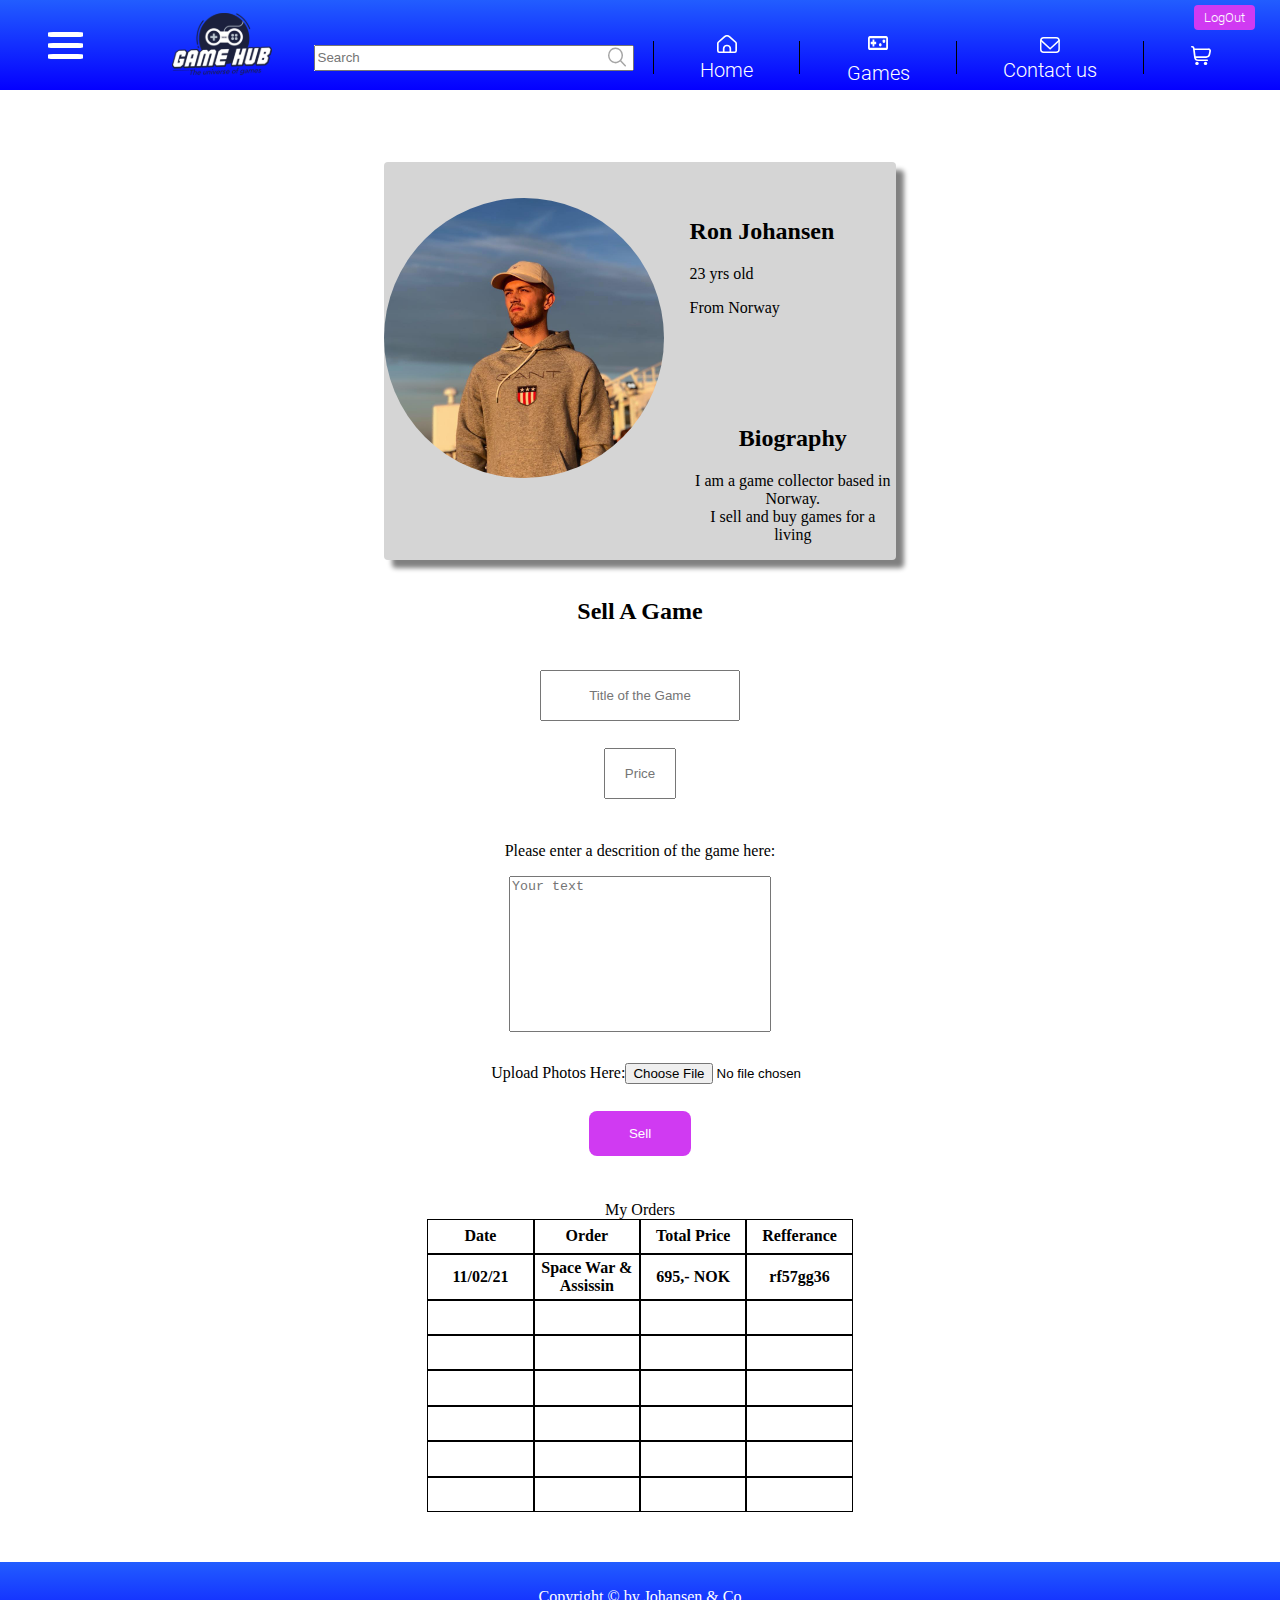
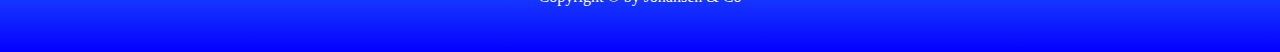
==== html/account.html @ 18f84c31 "made search page and updated links" ====
<!DOCTYPE html>
<html lang="en">
  <head>
    <meta charset="UTF-8" />
    <meta http-equiv="X-UA-Compatible" content="IE=edge" />
    <meta name="viewport" content="width=device-width, initial-scale=1.0" />
    <link rel="stylesheet" href="/styles/style.css" />
    <script src="/js/script.js"></script>
    <title>Account</title>
  </head>

  <body>
    <div class="overlay" id="overlay"></div>
    <section class="desktopNavbar">
      <div
        class="menuIcon"
        style="grid-area: menuIcon; cursor: pointer"
        onclick="openMenu()"
      >
        <div></div>
        <div></div>
        <div></div>
      </div>
      <img
        src="/resources/icons/GameHub_Logo.svg"
        style="grid-area: logo; margin: 0 auto; cursor: pointer"
        onclick="window.location.href ='../index.html'"
      />
      <div class="search">
        <img src="/resources/icons/SearchIcon_grey.svg" onclick="window.location.href='/html/search.html'"/>
        <input placeholder="Search" type="text" name="search" />
      </div>
      <div class="links">
        <div class="seperator"></div>
        <div>
          <a href="../index.html"
            ><img src="/resources/icons/HomeIcon.svg" alt=""
          /></a>
          <div><a href="../index.html">Home</a></div>
        </div>
        <div class="seperator"></div>
        <div>
          <a href="/html/games.html"
            ><img
              href="../html/contact.html"
              src="/resources/icons/GameIcon.svg"
              alt=""
          /></a>
          <div><a href="/html/games.html">Games</a></div>
        </div>
        <div class="seperator"></div>
        <div>
          <a href="/html/contact.html"
            ><img src="/resources/icons/ContactIcon.svg" alt=""
          /></a>
          <div><a href="/html/contact.html">Contact us</a></div>
        </div>
        <div class="seperator"></div>
        <a href="/html/checkout.html"
          ><img src="/resources/icons/ShoppingcartIcon.svg" alt=""
        /></a>
        <div></div>
      </div>
      <div class="buttons">
        
        <button><a href="/html/login.html">LogOut</a></button>
      </div>
    </section>
    <div id="mySideMenu" class="sideMenu">
      <a href="#" class="closebtn" onclick="closeMenu()">&times;</a>
      <a href="../index.html">Home</a>
      <a href="/html/games.html">Games</a>
      <a href="/html/checkout.html">Contact Us</a>
      <div class="side-cta">
        <button onclick="window.location.href = '/html/login.html'">
          Login
        </button>
        <button onclick="window.location.href = '/html/signup.html'">
          Sign up
        </button>
      </div>
    </div>

    <section class="mobileNavbar">
      <div class="menuIcon" style="cursor: pointer" onclick="openMobileMenu()">
        <div></div>
        <div></div>
        <div></div>
      </div>
      <img
        width="70px;"
        src="/resources/icons/GameHub_Logo.svg"
        onclick="window.location.href ='../index.html'"
      />
      <img src="/resources/icons/SearchIcon.svg" onclick="search()" />
    </section>

    <input
      class="searchbar"
      placeholder="Search"
      type="text"
      name="search"
      id="searchbar"
    />
    <div id="myMobileSideMenu" class="MobilesideMenu">
      <a href="#" class="closebtn" onclick="closeMobileMenu()">&times;</a>
      <a href="../index.html">Home</a>
      <a href="/html/games.html">Games</a>
      <a href="/html/checkout.html">Contact Us</a>
      <div class="menu-CTA">
        <button
          onclick="window.location.href = '/html/login.html'"
          style="cursor: pointer"
        >Login</button>
        <button
          onclick="window.location.href = '/html/signup.html'"
          style="cursor: pointer"
        >Sign up</button>
      </div>
    </div>
    <div class="mainProfileContainer">
      <div class="profileHeader">
        <div class="userImg"><img src="/resources/images/userImg.jpg" alt=""></div>
        <div class="userInfo">
        <h2>Ron Johansen</h2>
        <p>23 yrs old</p>
        <p>From Norway</p>
        <div class="userBio">
        <h2>Biography</h2>
        <p>I am a game collector based in Norway. <br>
           I sell and buy games for a living</p>
             </div>
          </div>
      </div>
      <div class="sellGameContainer">
        <h2>Sell A Game</h2>
        <div class="sellGameInfo">
          <input type="text" placeholder="Title of the Game" class="sellGameTitle">
          <input type="text" placeholder="Price" class="price">
          <div class="gameDescription">
          <p>Please enter a descrition of the game here:</p>
          <textarea name="" id="" cols="30" rows="10" placeholder="Your text"></textarea>
        </div>
          <label for="#" class="upload">Upload Photos Here:<input type="file"></label>
          <button onclick="if(!alert('Your Game has been listed')){window.location.reload();}">Sell</button>
        </div>
      </div>
      <div class="UserHistory">
      <table class="userPaymentHistory" cellspacing="0">
        <caption>My Orders</caption>
        <tr>
          <th>Date</th>
          <th>Order</th>
          <th>Total Price</th>
          <th>Refferance</th>
        </tr>
        <tr>
          <th>11/02/21</th>
          <th>Space War & Assissin</th>
          <th>695,- NOK</th>
          <th>rf57gg36</th>
        </tr>
        <tr>
          <th></th>
          <th></th>
          <th></th>
          <th></th>
        </tr>
        <tr>
          <th></th>
          <th></th>
          <th></th>
          <th></th>
        </tr>
        <tr>
          <th></th>
          <th></th>
          <th></th>
          <th></th>
        </tr>
        <tr>
          <th></th>
          <th></th>
          <th></th>
          <th></th>
        </tr>
        <tr>
          <th></th>
          <th></th>
          <th></th>
          <th></th>
        </tr>
        <tr>
          <th></th>
          <th></th>
          <th></th>
          <th></th>
        </tr>
      </table>
      </div>
      </div>
    

    <footer>
      <p>Copyright &copy; by Johansen & Co</p>
    </footer>
  </body>
</html>
---- styles/style.css ----
@font-face {
  font-family: Oswald-Bold;
  src: url(/resources/fonts/Oswald-Bold.ttf);
}

@font-face {
  font-family: Oswald-Medium;
  src: url(/resources/fonts/Oswald-Medium.ttf);
}

@font-face {
  font-family: Roboto-light;
  src: url(/resources/fonts/Roboto-Light.ttf);
}

body {
  margin: 0;
  overflow-x: hidden;
}

.desktopNavbar {
  width: 100vw;
  height: 80px;
  background-image: linear-gradient(180deg, rgb(34, 93, 255), rgb(4, 0, 255));
  padding: 5px 0;
  display: grid;
  grid-template-areas:
    "menuIcon logo   .      .  .   . buttons buttons"
    "menuIcon logo search nav  nav nav nav  nav";
  align-items: center;
}

.MobilesideMenu {
  display: none;
}

.searchbar {
  display: none;
}

.sideMenu {
  height: 100%;
  width: 0;
  position: fixed;
  z-index: 1;
  top: 0;
  left: 0;
  z-index: 101;
  background-color: white;
  overflow-x: hidden;
  transition: 0.5s;
  padding-top: 60px;
}

.side-cta {
  display: flex;
  justify-content: center;
  align-content: center;
  gap: 15px;
  margin-top: 20px;
}

.side-cta > button {
  text-align: center;
  background-color: #d03af2;
  color: white;
  width: 60px;
  height: 30px;
  border: none;
  border-radius: 4px;
}

.overlay {
  display: none;
  width: 100vw;
  height: 121vh;
  background-color: black;
  z-index: 100;
  opacity: 50%;
  position: absolute;
}

.sideMenu a {
  padding-bottom: 20px;
  text-decoration: none;
  font-size: 25px;
  color: black;
  display: flex;
  opacity: 100%;
  transition: 0.3s;
  justify-content: center;
}

.sideMenu a:hover {
  color: #979797;
}

.sideMenu .closebtn {
  position: absolute;
  top: 0;
  right: 25px;
  font-size: 36px;
  margin-left: 50px;
}

.search {
  grid-area: search;
  position: relative;
  padding: 0 20px 0 0;
  background: #ddd;
  direction: ltr;
  width: 90%;
}

.search input {
  height: 20px;
  margin: 0;
  padding-right: 30px;
  width: 100%;
}

.search img {
  position: absolute;
  bottom: 2px;
  right: -8px;
  width: 18px !important;
  height: 24px;
}

.desktopNavbar img {
  width: 100px;
}

.buttons {
  grid-area: buttons;
  display: flex;
  justify-content: flex-end;
  gap: 10px;
  margin-right: 25px;
}

.buttons a {
  text-decoration: none;
  color: white;
}

.buttons > button {
  background-color: #d03af2;
  border: none;
  border-radius: 4px;
  width: fit-content;
  padding: 5px 10px;
  color: white;
}

.menuIcon {
  margin: 0 auto;
}

.menuIcon > div {
  border-radius: 15%;
  width: 35px;
  height: 5px;
  background-color: white;
  margin: 6px;
}

.links {
  grid-area: nav;
  display: flex;
  font-size: 20px;
  justify-content: space-around;
  text-align: center;
  height: 100%;
  align-items: center;
  color: white;
}

.links img {
  width: 20px;
}

.links a {
  text-decoration: none;
  color: white;
}

.mobileNavbar {
  display: none;
}

.seperator {
  height: 60%;
  background-color: black;
  width: 1px;
}

h1 {
  text-align: center;
  font-family: Oswald-Bold;
}

a {
  font-family: Roboto-light;
}

.mainContainer {
  height: 100%;
  width: 80%;
  margin: 0 auto;
}

.mobileMainContainer {
  display: none;
}

.newGameContainer {
  display: flex;
  width: 100%;
  height: 300px;
  margin-top: 0;
  margin-bottom: 60px;
  justify-content: center;
  align-items: center;
}

.newGameContainer img {
  max-width: 100%;
  max-height: 100%;
  cursor: pointer;
}

.headImg img {
  width: 260px;
}

.rightMedium img {
  width: 240px;
}

.rightSmal img {
  width: 230px;
}

.leftMedium img {
  width: 240px;
}

.leftSmal img {
  width: 230px;
}

.saleContainer {
  display: flex;
  width: 100%;
  height: 300px;
  margin-top: 40px;
  grid-template-columns: 1fr 1fr 1fr;
  justify-content: center;
  gap: 2vw;
  text-align: center;
}
.saleContainer h3 {
  margin: 0;
}

.MobileSaleContainer {
  display: none;
}

.saleContainer img {
  height: 100%;
  width: 100%;
  cursor: pointer;
}
/* all games page */

.allGamesContainer {
  display: grid;
  width: 90vw;
  height: 100vh;
  margin-top: 10vh;
  margin-left: 5vw;
  grid-template-columns: 1fr 1fr 1fr 1fr;
  gap: 4vw;
  margin-bottom: 100vh;
  text-align: center;
}
.allGamesContainer img {
  width: 100%;
  height: 90%;
}
/* login page ↓↓*/
.mainLoginContainer {
  margin-top: 10vh;
  display: flex;
  width: 100vw;
  height: 100vh;
  justify-content: center;
}
.loginContainer {
  background-image: url(/resources/images/gom1Fs.jpeg);
  box-shadow: 10px 10px 5px grey;
  width: 50vw;
  height: 70vh;
  display: grid;
  color: white;
  text-align: center;
  justify-items: center;
  align-content: center;
  gap: 1.5vh;
}

.loginContainer > input {
  width: 15vw;
  height: 3vh;
}
.loginPageButtons {
  display: grid;
  gap: 0.5vw;
}
.loginPageButtons > button {
  width: 10vw;
  height: 5vh;
  border-radius: 8px;
  margin-top: 1vh;
  border: none;
  color: white;
  background-color: #d03af2;
}
/*signup page ↓↓↓*/
.mainSignupContainer {
  margin-top: 10vh;
  display: flex;
  width: 100vw;
  height: 100vh;
  justify-content: center;
}
.signupContainer {
  background-image: url(/resources/images/gom1Fs.jpeg);
  box-shadow: 10px 10px 5px grey;
  width: 50vw;
  height: 80vh;
  display: grid;
  color: white;
  text-align: center;
  justify-items: center;
  align-content: center;
  gap: 1.5vh;
}

.signupContainer > input {
  width: 15vw;
  height: 3vh;
}
.cvc-container {
  display: flex;
  gap: 1vw;
}
.cvc-container > input {
  height: 3vh;
  width: 4vw;
  text-align: center;
}
.signupPageButtons {
  display: grid;
  gap: 0.5vw;
}
.signupPageButtons > button {
  width: 10vw;
  height: 5vh;
  border-radius: 8px;
  margin-top: 1vh;
  border: none;
  color: white;
  background-color: #d03af2;
}

/* contact us page ↓↓↓*/
.mainContactContainer {
  display: flex;
  justify-content: center;
  text-align: center;
}
.contactContainer {
  display: grid;
  align-items: start;
  background-color: #d8d8d8;
  width: 50vw;
  height: 95vh;
}
.contactInfo {
  display: grid;
  justify-items: center;
  padding-top: 10vh;
  gap: 2vh;
}
.contactInfo > input {
  width: 15vw;
  height: 3vh;
}
.contactInfo > textarea {
  width: 15vw;
}
.contactInfo > h3 {
  margin: 0 auto;
}
.contactInfo > button {
  width: 10vw;
  height: 5vh;
  border: none;
  color: white;
  background-color: #d03af2;
  border-radius: 8px;
}
/*Product page ↓↓↓*/

.mainProductConainer {
  display: flex;
  width: 100vw;
  height: 100vh;
  justify-content: center;
}
.productContainer {
  display: flex;
  width: 60vw;
  align-items: center;
  justify-content: flex-start;
  flex-direction: column;
}
.prodImg {
  background-repeat: no-repeat;
  background-position: center 35%;
  width: 45vw;
  height: 45vh;
}
.smalImg {
  width: 3vw;
}
.prodInnerContainer {
  display: flex;
  width: 45vw;
  justify-content: space-between;
  gap: 3vw;
  align-items: center;
  margin-top: 2vh;
}
.prodButtons {
  display: flex;
  gap: 1vh;
  flex-direction: column;
}
.prodButtons > button {
  background-color: #d03af2;
  color: white;
  border-radius: 8px;
  border: none;
  height: 5vh;
  width: 8vw;
}
#prodPrice {
  font-weight: bold;
}
/*Account page ↓↓↓*/
.mainProfileContainer{
    display: flex;
    flex-direction: column;
    align-items: center;
    margin-top: 8vh;
    width: 100vw;
    height: 150vh;
}
.profileHeader{
    display: flex;
    border-radius: 4px;
    box-shadow: 8px 8px 5px grey;
    width: 40vw;
    height: 45vh;
    gap: 2vw;
    background-color: #D5D5D5;
    justify-content: center;
}
.userImg{
  margin-top: 4vh;
}
.userImg > img{
    border-radius: 50%;
    width: 280px;
    height: 280px;
}
.userBio{
    margin-top: 12vh;
    text-align: center;
}
.userInfo{
    margin-top: 4vh;
}
.sellGameContainer{
    margin-top: 2vh;
    text-align: center;
    width: 40vw;
    height: 80vh;
}
.sellGameContainer > h2{
    margin-bottom: 5vh;
}
.sellGameInfo{
    text-align: center;
    display: grid;
    gap: 3vh;
    justify-items: center;
}
.sellGameInfo .sellGameTitle{
    width: 15vw;
    height: 5vh;
    text-align: center;
}
.sellGameInfo  .price{
    width: 5vw;
    height: 5vh;
    text-align: center;
}
.gameDescription > textarea{
    
    width: 20vw;
    resize: none;
}
.sellGameInfo .upload{
    margin-left: 7vw;
}
.sellGameInfo > button{
    width: 8vw;
    height: 5vh;
    border-radius: 8px;
    border: none;
    background-color: #d03af2;
    color: white;
}
.userPaymentHistory > table, th, td{
        border: 1px solid black;
      
}
.userPaymentHistory > table, th{
    height: 3vh; 
    width: 8vw;
}
/*Search page↓↓↓*/
.mainSearch{
    height: 100vh;
    width: 100vw;
    text-align: center;
}


footer {
  width: 100vw;
  height: 80px;
  background-image: linear-gradient(180deg, rgb(34, 93, 255), rgb(4, 0, 255));
  text-align: center;
  padding-top: 10px;
  color: white;
  margin-top: 50px;
  flex-basis: 100%;
}
.UserHistory{
    display: flex;
    justify-content: center;
    margin-top: 5vh;
    height: 80vh;
    width: 50vw;

}
/*Search page↓↓↓*/
.searchInfo{
  text-align: center;
}
.mainSearch{
  width: 100vw;
  height: 220vh;
  display: flex;
  justify-content: center;
}
.searchPage{
  width: 50vw;
  height: 170vh;
  display: flex;
  flex-direction: column;
  align-items: center;
  gap: 12vh;
}
.searchResult1{
  display: flex;
  gap: 1vw;
}
.searchResult1 > img{
  width: 350px;
}
.searchResult1Bt{
display: flex;
flex-direction: column;
gap: 1vh;
justify-content: flex-end;
}
.searchResult1Bt > button{
 background-color: #d03af2;
 color: white;
 border: none;
 border-radius: 4px;
 width: 5vw;
 height: 3vh;
}
.searchResult2{
  display: flex;
  gap: 1vw;
}
.searchResult2 > img{
  width: 350px;
}
.searchResult3{
  display: flex;
  gap: 1vw;
}
.searchResult3 > img{
  width: 350px;
}







@media only screen and (max-width: 770px) {
  body {
    margin: 0;
    overflow-x: hidden;
  }

  .desktopNavbar {
    display: none;
  }

  .mobileNavbar {
    display: flex;
    width: 95vw;
    height: 7.5vh;
    background-color: blue;
    align-items: center;
    justify-content: space-between;
    padding: 0 4vw;
  }

  .mobileNavbar img {
    padding-right: 10px;
  }

  .menuIcon {
    margin: 0;
  }

  .searchbar {
    display: none;
    width: 100vw;
    position: absolute;
    top: 7.5vh;
    height: 5vh;
    border: 0.1px solid gray;
  }

  .MobilesideMenu {
    display: block;
    height: 100%;
    width: 0;
    position: fixed;
    top: 0;
    left: 0;
    z-index: 101;
    opacity: 100%;
    background-color: rgb(255, 255, 255);
    overflow-x: hidden;
    transition: 0.5s;
    padding-top: 60px;
  }

  .menu-CTA {
    text-align: center;
    margin-top: 50px;
    display: flex;
    justify-content: center;
    gap: 10px;
  }

  .menu-CTA > button {
    text-align: center;
    background-color: #d03af2;
    color: white;
    width: 130px;
    height: 47px;
    border: none;
    border-radius: 4px;
    font-size: 20px;
  }

  .menu-CTA > button:focus {
    text-align: center;
    background-color: #a43dfc;
    color: white;
    width: 130px;
    height: 47px;
    border: none;
    border-radius: 4px;
  }

  .MobilesideMenu a {
    /*padding: 8px 8px 8px 32px;*/
    display: block;
    width: fit-content;
    text-decoration: none;
    font-size: 25px;
    color: black;
    opacity: 100%;
    transition: 0.3s;
    margin: 10px auto;
  }

  .MobilesideMenu a:hover {
    color: #979797;
  }

  .MobilesideMenu .closebtn {
    position: absolute;
    top: 0;
    right: 25px;
    font-size: 36px;
    margin-left: 50px;
  }

  .mainContainer {
    display: none;
  }

  .mobileMainContainer {
    display: block;
    height: 100%;
    width: 90vw;
    margin: 0 auto;
  }

  h1 {
    font-size: 35px;
    display: flex;
    justify-content: center;
  }

  h3 {
    font-family: Oswald-Medium;
  }

  .MobileNewGameContainer {
    display: flex;
    width: 100%;
    justify-content: center;
    align-items: center;
  }

  .MobileHeadImg {
    width: 40%;
  }

  .MobileMedium {
    width: 35%;
  }

  .MobileSaleContainer {
    display: grid;
    grid-template-columns: 1fr;
    align-items: center;
    justify-items: center;
    gap: 20px;
    text-align: center;
  }

  .MobileSaleContainer > h1 {
    margin-top: 100px;
    font-size: 35px;
  }

  .MobileSaleContainer img {
    width: 40%;
    padding: 0px;
  }
  /*games page ↓↓↓*/
  .allGamesContainer {
    display: grid;
    height: 100%;
    margin-top: 10vh;
    grid-template-columns: 1fr;
    gap: 4vw;
    justify-items: center;
    margin-bottom: 0;
  }
  .allGamesContainer img {
    width: 80vw;
    height: 80%;
  }
  /* login page ↓↓*/
  .mainLoginContainer {
    margin-top: 10vh;
    width: 100vw;
    height: 100vh;
  }
  .loginContainer {
    width: 85vw;
    height: 50vh;
    gap: 1.5vh;
  }

  .loginContainer > input {
    width: 40vw;
    height: 3vh;
  }

  .loginPageButtons {
    display: grid;
    margin-top: 2vh;
    gap: 1vw;
  }

  .loginPageButtons > button {
    width: 35vw;
    height: 5vh;
  }

  /*signup page ↓↓↓*/

  .mainSignupContainer {
    width: 95vw;
    height: 90vh;
    margin-left: 2.5vw;
  }
  .signupContainer {
    width: 80vw;
    height: 80vh;
    gap: 1.5vh;
  }

  .signupContainer > input {
    width: 35vw;
    height: 3vh;
  }

  .cvc-container > input {
    width: 15vw;
    text-align: center;
  }

  .signupPageButtons > button {
    width: 20vw;
    height: 5vh;
    border-radius: 8px;
    margin-top: 1vh;
  }

  /*contact page ↓↓↓*/

  .contactContainer {
    width: 80vw;
    height: 95vh;
  }

  .contactInfo > input {
    width: 35vw;
    height: 3vh;
  }

  .contactInfo > textarea {
    width: 35vw;
  }

  .contactInfo > h3 {
    margin-top: 5vh;
  }

  .contactInfo > button {
    width: 30vw;
  }
  .productContainer {
    width: 80vw;
  }
  .prodImg {
    width: 80vw;
    height: 30vh;
    background-size: 90vw;
    background-position: center;
  }
  .prodInnerContainer {
    width: 80vw;
  }
  .prodButtons > button {
    width: 20vw;
  }
  .smalImg {
    display: flex;
    justify-items: flex-start;
    margin-top: 0vw;
    width: 15vw;
  }

/*Account page ↓↓↓*/
.mainProfileContainer{
    
    display: flex;
    flex-direction: column;
    align-items: center;
    margin-top: 8vh;
    width: 100%;
    height: 260vh;
    margin-left: 3vw;
}
.profileHeader{
    display: flex;
    flex-direction: column;
    align-items: center;
    border-radius: 4px;
    box-shadow: 8px 8px 5px grey;
    width: 85vw;
    height: 80vh;
    gap: 0;
    background-color: #D5D5D5;
    
}

.userImg > img{
    border-radius: 50%;
    width: 110px;
    height: 110px;
}
.userBio{
    margin-top: 0;
    text-align: center;
}
.userInfo{
    margin-top: 0;
    text-align: center;
}

.sellGameContainer{
    margin-top: 2vh;
    text-align: center;
    width: 85vw;
    height: 80vh;
}
.sellGameContainer > h2{
    margin-bottom: 5vh;
}
.sellGameInfo{
    text-align: center;
    display: grid;
    gap: 2vh;
    justify-items: center;
}
.sellGameInfo .sellGameTitle{
    width: 55vw;
    height: 5vh;
    text-align: center;
}
.sellGameInfo  .price{
    width: 30vw;
    height: 5vh;
    text-align: center;
}
.gameDescription > textarea{
    
    width: 65vw;
    resize: none;
}
.sellGameInfo .upload{
    margin-left: 10vw;
    display: none;
}

.sellGameInfo > button{
    width: 25vw;
    height: 5vh;
    border-radius: 8px;
    border: none;
    background-color: #d03af2;
    color: white;
}
.userPaymentHistory > table, th, td{
        border: 1px solid black;
    
}
.UserHistory{
    width: 85vw;
    
    
}
.userPaymentHistory > table, th{
    height: 3vh; 
    width: 250vw;
}
/*Search page↓↓↓*/
.mainSearch{
  width: 100vw;
  height: 150vh;
}
.searchPage{
  width: 95vw;
  height: 150vh;
  gap: 12vh;
}
.searchResult1{
  gap: 2vw;
}
.searchResult1 > img{
  width: 200px;
}

.searchResult1Bt > button{
 width: 20vw;
 height: 5vh;
}
.searchResult2{
  gap: 2vw;
}
.searchResult2 > img{
  width: 200px;
}
.searchResult3{
  gap: 2vw;
}
.searchResult3 > img{
  width: 200px;
}


}
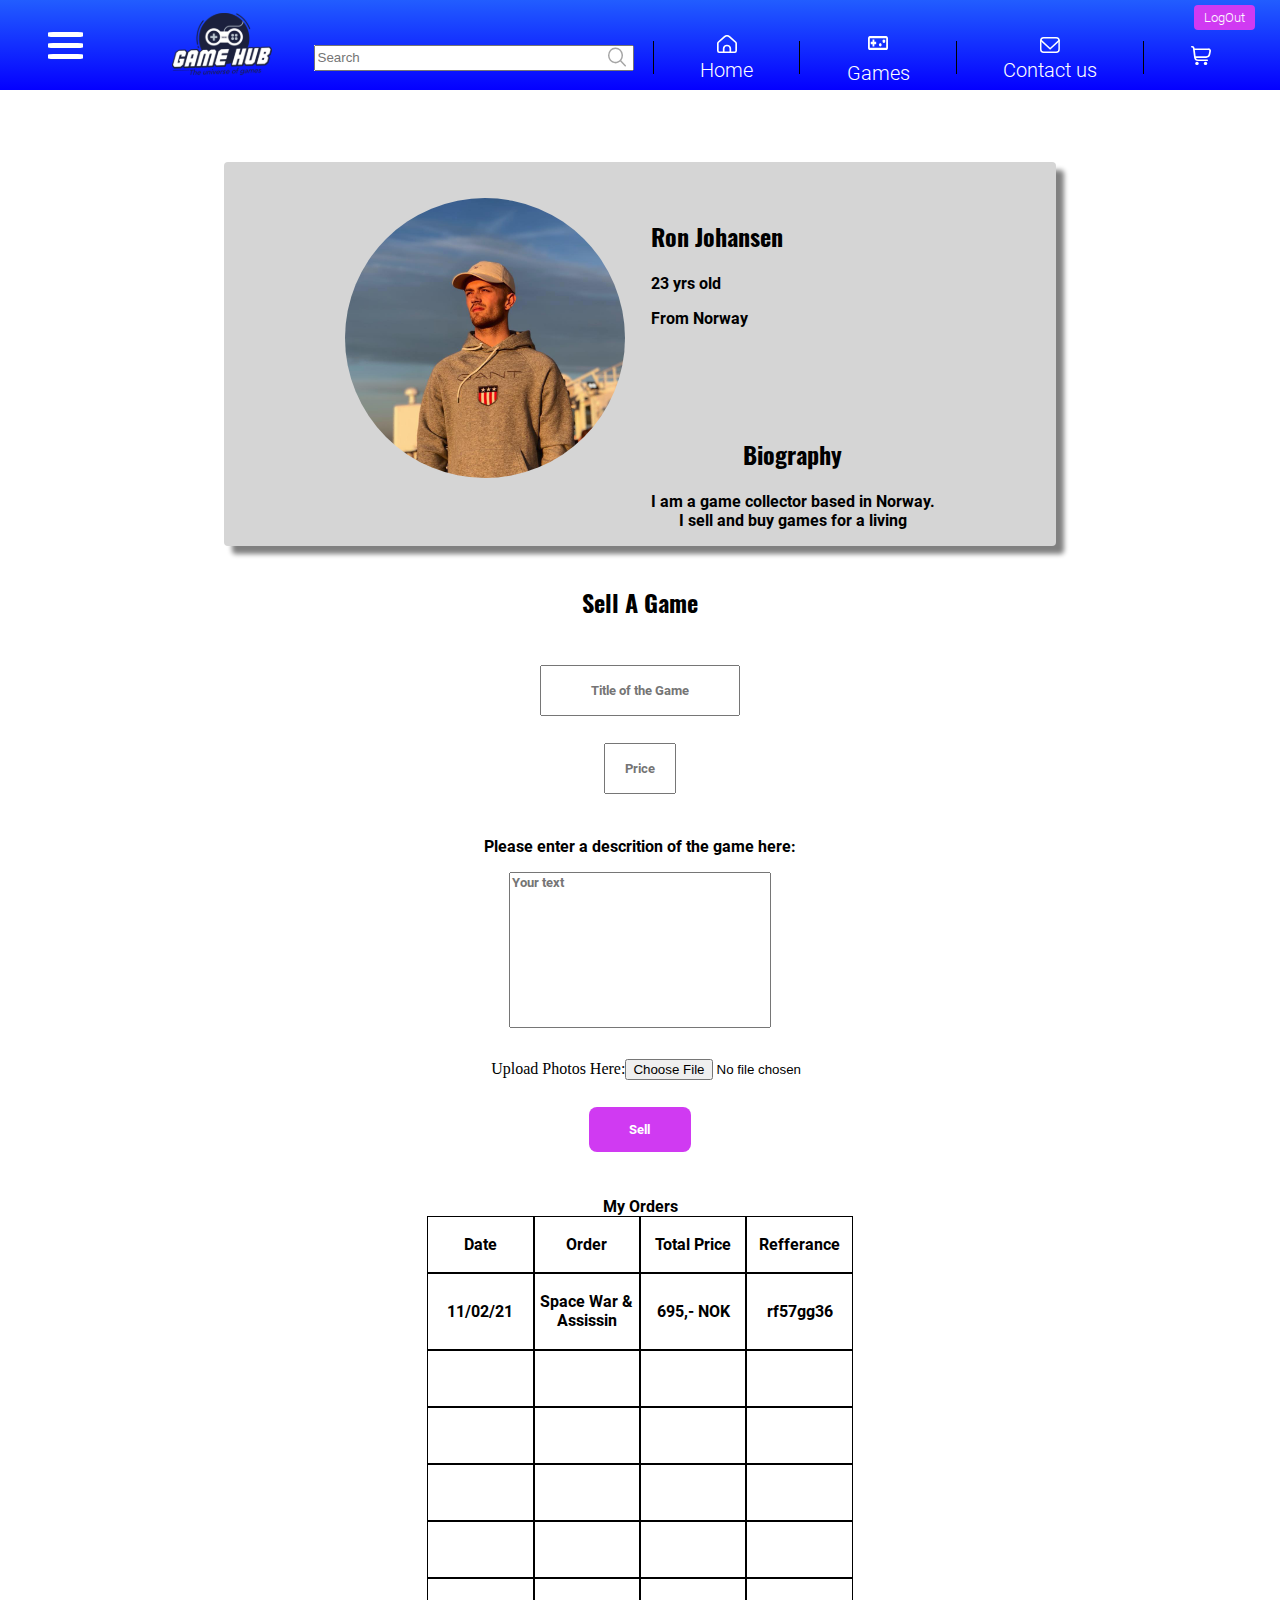
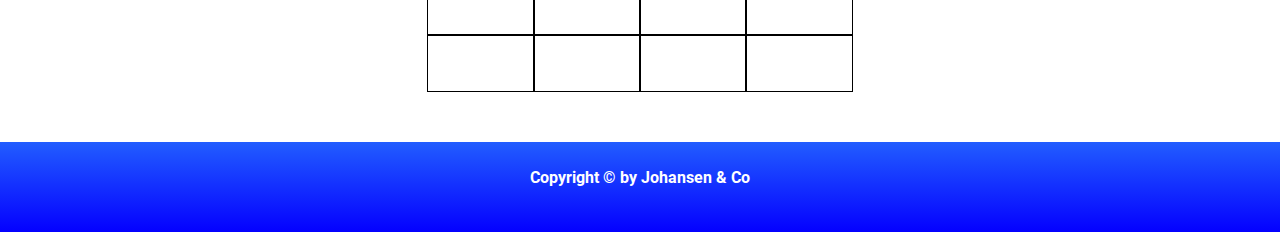
==== commit 7a0aba97: "fix footer and update css" ====
--- a/html/account.html
+++ b/html/account.html
@@ -12,11 +12,7 @@
   <body>
     <div class="overlay" id="overlay"></div>
     <section class="desktopNavbar">
-      <div
-        class="menuIcon"
-        style="grid-area: menuIcon; cursor: pointer"
-        onclick="openMenu()"
-      >
+      <div class="menuIcon" style="grid-area: menuIcon; cursor: pointer" onclick="openMenu()">
         <div></div>
         <div></div>
         <div></div>
@@ -27,42 +23,30 @@
         onclick="window.location.href ='../index.html'"
       />
       <div class="search">
-        <img src="/resources/icons/SearchIcon_grey.svg" onclick="window.location.href='/html/search.html'"/>
+        <img src="/resources/icons/SearchIcon_grey.svg" onclick="window.location.href='/html/search.html'" />
         <input placeholder="Search" type="text" name="search" />
       </div>
       <div class="links">
         <div class="seperator"></div>
         <div>
-          <a href="../index.html"
-            ><img src="/resources/icons/HomeIcon.svg" alt=""
-          /></a>
+          <a href="../index.html"><img src="/resources/icons/HomeIcon.svg" alt="" /></a>
           <div><a href="../index.html">Home</a></div>
         </div>
         <div class="seperator"></div>
         <div>
-          <a href="/html/games.html"
-            ><img
-              href="../html/contact.html"
-              src="/resources/icons/GameIcon.svg"
-              alt=""
-          /></a>
+          <a href="/html/games.html"><img href="../html/contact.html" src="/resources/icons/GameIcon.svg" alt="" /></a>
           <div><a href="/html/games.html">Games</a></div>
         </div>
         <div class="seperator"></div>
         <div>
-          <a href="/html/contact.html"
-            ><img src="/resources/icons/ContactIcon.svg" alt=""
-          /></a>
+          <a href="/html/contact.html"><img src="/resources/icons/ContactIcon.svg" alt="" /></a>
           <div><a href="/html/contact.html">Contact us</a></div>
         </div>
         <div class="seperator"></div>
-        <a href="/html/checkout.html"
-          ><img src="/resources/icons/ShoppingcartIcon.svg" alt=""
-        /></a>
+        <a href="/html/checkout.html"><img src="/resources/icons/ShoppingcartIcon.svg" alt="" /></a>
         <div></div>
       </div>
       <div class="buttons">
-        
         <button><a href="/html/login.html">LogOut</a></button>
       </div>
     </section>
@@ -72,12 +56,8 @@
       <a href="/html/games.html">Games</a>
       <a href="/html/checkout.html">Contact Us</a>
       <div class="side-cta">
-        <button onclick="window.location.href = '/html/login.html'">
-          Login
-        </button>
-        <button onclick="window.location.href = '/html/signup.html'">
-          Sign up
-        </button>
+        <button onclick="window.location.href = '/html/login.html'">Login</button>
+        <button onclick="window.location.href = '/html/signup.html'">Sign up</button>
       </div>
     </div>
 
@@ -87,122 +67,112 @@
         <div></div>
         <div></div>
       </div>
-      <img
-        width="70px;"
-        src="/resources/icons/GameHub_Logo.svg"
-        onclick="window.location.href ='../index.html'"
-      />
+      <img width="70px;" src="/resources/icons/GameHub_Logo.svg" onclick="window.location.href ='../index.html'" />
       <img src="/resources/icons/SearchIcon.svg" onclick="search()" />
     </section>
 
-    <input
-      class="searchbar"
-      placeholder="Search"
-      type="text"
-      name="search"
-      id="searchbar"
-    />
+    <input class="searchbar" placeholder="Search" type="text" name="search" id="searchbar" />
     <div id="myMobileSideMenu" class="MobilesideMenu">
       <a href="#" class="closebtn" onclick="closeMobileMenu()">&times;</a>
       <a href="../index.html">Home</a>
       <a href="/html/games.html">Games</a>
       <a href="/html/checkout.html">Contact Us</a>
+      <a href="/html/checkout.html">Shopping Cart</a>
       <div class="menu-CTA">
-        <button
-          onclick="window.location.href = '/html/login.html'"
-          style="cursor: pointer"
-        >Login</button>
-        <button
-          onclick="window.location.href = '/html/signup.html'"
-          style="cursor: pointer"
-        >Sign up</button>
+        <button onclick="window.location.href = '/html/login.html'" style="cursor: pointer">Login</button>
+        <button onclick="window.location.href = '/html/signup.html'" style="cursor: pointer">Sign up</button>
       </div>
     </div>
     <div class="mainProfileContainer">
       <div class="profileHeader">
-        <div class="userImg"><img src="/resources/images/userImg.jpg" alt=""></div>
+        <div class="userImg">
+          <img src="/resources/images/userImg.jpg" alt="" />
+        </div>
         <div class="userInfo">
-        <h2>Ron Johansen</h2>
-        <p>23 yrs old</p>
-        <p>From Norway</p>
-        <div class="userBio">
-        <h2>Biography</h2>
-        <p>I am a game collector based in Norway. <br>
-           I sell and buy games for a living</p>
-             </div>
+          <h2>Ron Johansen</h2>
+          <p>23 yrs old</p>
+          <p>From Norway</p>
+          <div class="userBio">
+            <h2>Biography</h2>
+            <p>
+              I am a game collector based in Norway. <br />
+              I sell and buy games for a living
+            </p>
           </div>
+        </div>
       </div>
       <div class="sellGameContainer">
         <h2>Sell A Game</h2>
         <div class="sellGameInfo">
-          <input type="text" placeholder="Title of the Game" class="sellGameTitle">
-          <input type="text" placeholder="Price" class="price">
+          <input type="text" placeholder="Title of the Game" class="sellGameTitle" />
+          <input type="text" placeholder="Price" class="price" />
           <div class="gameDescription">
-          <p>Please enter a descrition of the game here:</p>
-          <textarea name="" id="" cols="30" rows="10" placeholder="Your text"></textarea>
-        </div>
-          <label for="#" class="upload">Upload Photos Here:<input type="file"></label>
+            <p>Please enter a descrition of the game here:</p>
+            <textarea name="" id="" cols="30" rows="10" placeholder="Your text"></textarea>
+          </div>
+          <label for="#" class="upload">Upload Photos Here:<input type="file" /></label>
           <button onclick="if(!alert('Your Game has been listed')){window.location.reload();}">Sell</button>
         </div>
       </div>
       <div class="UserHistory">
-      <table class="userPaymentHistory" cellspacing="0">
-        <caption>My Orders</caption>
-        <tr>
-          <th>Date</th>
-          <th>Order</th>
-          <th>Total Price</th>
-          <th>Refferance</th>
-        </tr>
-        <tr>
-          <th>11/02/21</th>
-          <th>Space War & Assissin</th>
-          <th>695,- NOK</th>
-          <th>rf57gg36</th>
-        </tr>
-        <tr>
-          <th></th>
-          <th></th>
-          <th></th>
-          <th></th>
-        </tr>
-        <tr>
-          <th></th>
-          <th></th>
-          <th></th>
-          <th></th>
-        </tr>
-        <tr>
-          <th></th>
-          <th></th>
-          <th></th>
-          <th></th>
-        </tr>
-        <tr>
-          <th></th>
-          <th></th>
-          <th></th>
-          <th></th>
-        </tr>
-        <tr>
-          <th></th>
-          <th></th>
-          <th></th>
-          <th></th>
-        </tr>
-        <tr>
-          <th></th>
-          <th></th>
-          <th></th>
-          <th></th>
-        </tr>
-      </table>
+        <table class="userPaymentHistory" cellspacing="0">
+          <caption>
+            My Orders
+          </caption>
+          <tr>
+            <th>Date</th>
+            <th>Order</th>
+            <th>Total Price</th>
+            <th>Refferance</th>
+          </tr>
+          <tr>
+            <th>11/02/21</th>
+            <th>Space War & Assissin</th>
+            <th>695,- NOK</th>
+            <th>rf57gg36</th>
+          </tr>
+          <tr>
+            <th></th>
+            <th></th>
+            <th></th>
+            <th></th>
+          </tr>
+          <tr>
+            <th></th>
+            <th></th>
+            <th></th>
+            <th></th>
+          </tr>
+          <tr>
+            <th></th>
+            <th></th>
+            <th></th>
+            <th></th>
+          </tr>
+          <tr>
+            <th></th>
+            <th></th>
+            <th></th>
+            <th></th>
+          </tr>
+          <tr>
+            <th></th>
+            <th></th>
+            <th></th>
+            <th></th>
+          </tr>
+          <tr>
+            <th></th>
+            <th></th>
+            <th></th>
+            <th></th>
+          </tr>
+        </table>
       </div>
-      </div>
-    
+    </div>
 
-    <footer>
-      <p>Copyright &copy; by Johansen & Co</p>
-    </footer>
   </body>
+  <footer>
+    <p>Copyright &copy; by Johansen & Co</p>
+  </footer>
 </html>
--- a/styles/style.css
+++ b/styles/style.css
@@ -11,6 +11,10 @@
 @font-face {
   font-family: Roboto-light;
   src: url(/resources/fonts/Roboto-Light.ttf);
+}
+@font-face {
+  font-family: Roboto-Bold;
+  src: url(/resources/fonts/Roboto-Bold.ttf);
 }
 
 body {
@@ -199,7 +203,12 @@
   text-align: center;
   font-family: Oswald-Bold;
 }
-
+h2{
+  font-family: Oswald-Bold;
+}
+h3{
+  font-family: Roboto-light
+}
 a {
   font-family: Roboto-light;
 }
@@ -312,6 +321,7 @@
 }
 
 .loginContainer > input {
+  font-family: Roboto-Bold;
   width: 15vw;
   height: 3vh;
 }
@@ -320,6 +330,7 @@
   gap: 0.5vw;
 }
 .loginPageButtons > button {
+  font-family: Roboto-Bold;
   width: 10vw;
   height: 5vh;
   border-radius: 8px;
@@ -352,12 +363,14 @@
 .signupContainer > input {
   width: 15vw;
   height: 3vh;
+  font-family: Roboto-Bold;
 }
 .cvc-container {
   display: flex;
   gap: 1vw;
 }
 .cvc-container > input {
+  font-family: Roboto-Bold;
   height: 3vh;
   width: 4vw;
   text-align: center;
@@ -367,6 +380,7 @@
   gap: 0.5vw;
 }
 .signupPageButtons > button {
+  font-family: Roboto-Bold;
   width: 10vw;
   height: 5vh;
   border-radius: 8px;
@@ -396,16 +410,19 @@
   gap: 2vh;
 }
 .contactInfo > input {
+  font-family: Roboto-Bold;
   width: 15vw;
   height: 3vh;
 }
 .contactInfo > textarea {
+  font-family: Roboto-Bold;
   width: 15vw;
 }
 .contactInfo > h3 {
   margin: 0 auto;
 }
 .contactInfo > button {
+  font-family: Roboto-Bold;
   width: 10vw;
   height: 5vh;
   border: none;
@@ -427,6 +444,9 @@
   align-items: center;
   justify-content: flex-start;
   flex-direction: column;
+}
+.productContainer > p{
+  font-family: Roboto-Bold;
 }
 .prodImg {
   background-repeat: no-repeat;
@@ -434,6 +454,9 @@
   width: 45vw;
   height: 45vh;
 }
+.productContainer > h2{
+  font-family: Roboto-Bold;
+}
 .smalImg {
   width: 3vw;
 }
@@ -445,12 +468,14 @@
   align-items: center;
   margin-top: 2vh;
 }
+
 .prodButtons {
   display: flex;
   gap: 1vh;
   flex-direction: column;
 }
 .prodButtons > button {
+  font-family: Roboto-Bold;
   background-color: #d03af2;
   color: white;
   border-radius: 8px;
@@ -462,97 +487,217 @@
   font-weight: bold;
 }
 /*Account page ↓↓↓*/
-.mainProfileContainer{
-    display: flex;
-    flex-direction: column;
-    align-items: center;
-    margin-top: 8vh;
-    width: 100vw;
-    height: 150vh;
-}
-.profileHeader{
-    display: flex;
-    border-radius: 4px;
-    box-shadow: 8px 8px 5px grey;
-    width: 40vw;
-    height: 45vh;
-    gap: 2vw;
-    background-color: #D5D5D5;
-    justify-content: center;
-}
-.userImg{
+.mainProfileContainer {
+  display: flex;
+  flex-direction: column;
+  align-items: center;
+  margin-top: 8vh;
+  width: 100vw;
+  height: 170vh;
+}
+.profileHeader {
+  display: flex;
+  border-radius: 4px;
+  box-shadow: 8px 8px 5px grey;
+  width: 65vw;
+  height: 65vh;
+  gap: 2vw;
+  background-color: #d5d5d5;
+  justify-content: center;
+}
+.userImg {
   margin-top: 4vh;
 }
-.userImg > img{
-    border-radius: 50%;
-    width: 280px;
-    height: 280px;
-}
-.userBio{
-    margin-top: 12vh;
-    text-align: center;
-}
-.userInfo{
-    margin-top: 4vh;
-}
-.sellGameContainer{
-    margin-top: 2vh;
-    text-align: center;
-    width: 40vw;
-    height: 80vh;
-}
-.sellGameContainer > h2{
-    margin-bottom: 5vh;
-}
-.sellGameInfo{
-    text-align: center;
-    display: grid;
-    gap: 3vh;
-    justify-items: center;
-}
-.sellGameInfo .sellGameTitle{
-    width: 15vw;
-    height: 5vh;
-    text-align: center;
-}
-.sellGameInfo  .price{
-    width: 5vw;
-    height: 5vh;
-    text-align: center;
-}
-.gameDescription > textarea{
-    
-    width: 20vw;
-    resize: none;
-}
-.sellGameInfo .upload{
-    margin-left: 7vw;
-}
-.sellGameInfo > button{
-    width: 8vw;
-    height: 5vh;
-    border-radius: 8px;
-    border: none;
-    background-color: #d03af2;
-    color: white;
-}
-.userPaymentHistory > table, th, td{
-        border: 1px solid black;
-      
-}
-.userPaymentHistory > table, th{
-    height: 3vh; 
-    width: 8vw;
+.userImg > img {
+  border-radius: 50%;
+  width: 280px;
+  height: 280px;
+}
+.userBio {
+  
+  margin-top: 12vh;
+  text-align: center;
+}
+.userInfo {
+  font-family: Roboto-Bold;
+  margin-top: 4vh;
+}
+.sellGameContainer {
+  margin-top: 2vh;
+  text-align: center;
+  width: 40vw;
+  height: 80vh;
+}
+.sellGameContainer > h2 {
+  margin-bottom: 5vh;
+}
+.sellGameInfo {
+  text-align: center;
+  display: grid;
+  gap: 3vh;
+  justify-items: center;
+}
+.sellGameInfo .sellGameTitle {
+  font-family: Roboto-Bold;
+  width: 15vw;
+  height: 5vh;
+  text-align: center;
+}
+.sellGameInfo .price {
+  font-family: Roboto-Bold;
+  width: 5vw;
+  height: 5vh;
+  text-align: center;
+}
+.gameDescription > textarea {
+  font-family: Roboto-Bold;
+  width: 20vw;
+  resize: none;
+}
+.gameDescription p{
+  font-family: Roboto-Bold;
+}
+.sellGameInfo .upload {
+  margin-left: 7vw;
+}
+.sellGameInfo > button {
+  font-family: Roboto-Bold;
+  width: 8vw;
+  height: 5vh;
+  border-radius: 8px;
+  border: none;
+  background-color: #d03af2;
+  color: white;
+}
+.userPaymentHistory > table,
+th,
+td {
+  font-family: Roboto-Bold;
+  border: 1px solid black;
+}
+.userPaymentHistory > table,
+th {
+  height: 3vh;
+  width: 8vw;
+}
+.userPaymentHistory > caption{
+  font-family: Roboto-Bold;
+}
+
+.UserHistory {
+  display: flex;
+  justify-content: center;
+  margin-top: 5vh;
+  height: 100vh;
+  width: 50vw;
 }
 /*Search page↓↓↓*/
-.mainSearch{
-    height: 100vh;
-    width: 100vw;
-    text-align: center;
-}
-
+.searchInfo {
+  text-align: center;
+}
+.mainSearch {
+  width: 100vw;
+  height: 220vh;
+  display: flex;
+  justify-content: center;
+}
+.searchPage {
+  width: 50vw;
+  height: 170vh;
+  display: flex;
+  flex-direction: column;
+  align-items: center;
+  gap: 12vh;
+}
+.searchResult1 {
+  display: flex;
+  gap: 1vw;
+}
+.searchResult1 > img {
+  width: 350px;
+}
+.searchResult1Bt {
+  display: flex;
+  flex-direction: column;
+  gap: 1vh;
+  justify-content: flex-end;
+}
+.searchResult1Bt > button {
+  font-family: Roboto-Bold;
+  background-color: #d03af2;
+  color: white;
+  border: none;
+  border-radius: 4px;
+  width: 5vw;
+  height: 3vh;
+}
+.searchResult2 {
+  display: flex;
+  gap: 1vw;
+}
+.searchResult2 > img {
+  width: 350px;
+}
+.searchResult3 {
+  display: flex;
+  gap: 1vw;
+}
+.searchResult3 > img {
+  width: 350px;
+}
+/*Checkout pgae ↓↓↓*/
+.mainCheckoutConatiner {
+  width: 100vw;
+  display: flex;
+  flex-direction: column;
+  align-items: center;
+  text-align: center;
+}
+.checkoutContainer {
+  background-color: #d8d8d8;
+  width: 40vw;
+  height: 80vh;
+  display: flex;
+  flex-direction: column;
+}
+.creditInfo {
+  gap: 1vw;
+  align-items: center;
+  display: flex;
+  flex-direction: column;
+}
+.creditInfo > button {
+  font-family: Roboto-Bold;
+  background-color: #d03af2;
+  color: white;
+  border-radius: 4px;
+  border: none;
+  height: 4vh;
+  width: 8vw;
+}
+.cardHolder {
+  font-family: Roboto-Bold;
+  width: 12vw;
+  height: 3vh;
+}
+.cardNumber {
+  font-family: Roboto-Bold;
+  width: 12vw;
+  height: 3vh;
+}
+.creditCVC {
+  width: 13vw;
+  display: flex;
+  justify-content: space-around;
+}
+.creditCVC > input {
+  font-family: Roboto-Bold;
+  height: 3vh;
+  width: 5.5vw;
+}
 
 footer {
+  font-family: Roboto-Bold;
   width: 100vw;
   height: 80px;
   background-image: linear-gradient(180deg, rgb(34, 93, 255), rgb(4, 0, 255));
@@ -562,69 +707,6 @@
   margin-top: 50px;
   flex-basis: 100%;
 }
-.UserHistory{
-    display: flex;
-    justify-content: center;
-    margin-top: 5vh;
-    height: 80vh;
-    width: 50vw;
-
-}
-/*Search page↓↓↓*/
-.searchInfo{
-  text-align: center;
-}
-.mainSearch{
-  width: 100vw;
-  height: 220vh;
-  display: flex;
-  justify-content: center;
-}
-.searchPage{
-  width: 50vw;
-  height: 170vh;
-  display: flex;
-  flex-direction: column;
-  align-items: center;
-  gap: 12vh;
-}
-.searchResult1{
-  display: flex;
-  gap: 1vw;
-}
-.searchResult1 > img{
-  width: 350px;
-}
-.searchResult1Bt{
-display: flex;
-flex-direction: column;
-gap: 1vh;
-justify-content: flex-end;
-}
-.searchResult1Bt > button{
- background-color: #d03af2;
- color: white;
- border: none;
- border-radius: 4px;
- width: 5vw;
- height: 3vh;
-}
-.searchResult2{
-  display: flex;
-  gap: 1vw;
-}
-.searchResult2 > img{
-  width: 350px;
-}
-.searchResult3{
-  display: flex;
-  gap: 1vw;
-}
-.searchResult3 > img{
-  width: 350px;
-}
-
-
 
 
 
@@ -906,133 +988,156 @@
     width: 15vw;
   }
 
-/*Account page ↓↓↓*/
-.mainProfileContainer{
-    
+  /*Account page ↓↓↓*/
+  .mainProfileContainer {
     display: flex;
     flex-direction: column;
     align-items: center;
-    margin-top: 8vh;
+    margin-top: 2vh;
     width: 100%;
     height: 260vh;
-    margin-left: 3vw;
-}
-.profileHeader{
+  }
+  .profileHeader {
     display: flex;
     flex-direction: column;
+    justify-content: flex-start;
     align-items: center;
     border-radius: 4px;
     box-shadow: 8px 8px 5px grey;
     width: 85vw;
-    height: 80vh;
+    height: 50vh;
     gap: 0;
-    background-color: #D5D5D5;
-    
-}
-
-.userImg > img{
+    background-color: #d5d5d5;
+  }
+
+  .userImg > img {
     border-radius: 50%;
     width: 110px;
     height: 110px;
-}
-.userBio{
+  }
+  .userBio {
     margin-top: 0;
     text-align: center;
-}
-.userInfo{
+  }
+  .userInfo {
     margin-top: 0;
     text-align: center;
-}
-
-.sellGameContainer{
+  }
+
+  .sellGameContainer {
     margin-top: 2vh;
     text-align: center;
     width: 85vw;
     height: 80vh;
-}
-.sellGameContainer > h2{
+  }
+  .sellGameContainer > h2 {
     margin-bottom: 5vh;
-}
-.sellGameInfo{
+  }
+  .sellGameInfo {
     text-align: center;
     display: grid;
     gap: 2vh;
     justify-items: center;
-}
-.sellGameInfo .sellGameTitle{
+  }
+  .sellGameInfo .sellGameTitle {
     width: 55vw;
     height: 5vh;
     text-align: center;
-}
-.sellGameInfo  .price{
+  }
+  .sellGameInfo .price {
     width: 30vw;
     height: 5vh;
     text-align: center;
-}
-.gameDescription > textarea{
-    
+  }
+  .gameDescription > textarea {
     width: 65vw;
     resize: none;
-}
-.sellGameInfo .upload{
+  }
+  .sellGameInfo .upload {
     margin-left: 10vw;
     display: none;
-}
-
-.sellGameInfo > button{
+  }
+
+  .sellGameInfo > button {
     width: 25vw;
     height: 5vh;
-    border-radius: 8px;
-    border: none;
-    background-color: #d03af2;
-    color: white;
-}
-.userPaymentHistory > table, th, td{
-        border: 1px solid black;
-    
-}
-.UserHistory{
+  }
+  .userPaymentHistory > table,
+  th,
+  td {
+    border: 1px solid black;
+  }
+  .UserHistory {
     width: 85vw;
-    
-    
-}
-.userPaymentHistory > table, th{
-    height: 3vh; 
+  }
+  .userPaymentHistory > table,
+  th {
+    height: 3vh;
     width: 250vw;
-}
-/*Search page↓↓↓*/
-.mainSearch{
-  width: 100vw;
-  height: 150vh;
-}
-.searchPage{
-  width: 95vw;
-  height: 150vh;
-  gap: 12vh;
-}
-.searchResult1{
-  gap: 2vw;
-}
-.searchResult1 > img{
-  width: 200px;
-}
-
-.searchResult1Bt > button{
- width: 20vw;
- height: 5vh;
-}
-.searchResult2{
-  gap: 2vw;
-}
-.searchResult2 > img{
-  width: 200px;
-}
-.searchResult3{
-  gap: 2vw;
-}
-.searchResult3 > img{
-  width: 200px;
-}
-
-
-}+  }
+  /*Search page↓↓↓*/
+  .mainSearch {
+    width: 100vw;
+    height: 170vh;
+  }
+  .searchPage {
+    width: 95vw;
+    height: 170vh;
+    gap: 12vh;
+  }
+  .searchResult1 {
+    gap: 2vw;
+  }
+  .searchResult1 > img {
+    width: 200px;
+  }
+
+  .searchResult1Bt > button {
+    width: 20vw;
+    height: 5vh;
+  }
+  .searchResult2 {
+    gap: 2vw;
+  }
+  .searchResult2 > img {
+    width: 200px;
+  }
+  .searchResult3 {
+    gap: 2vw;
+  }
+  .searchResult3 > img {
+    width: 200px;
+  }
+  /*Checkout pgae ↓↓↓*/
+  .mainCheckoutConatiner {
+    height: 100vh;
+  }
+  .checkoutContainer {
+    width: 95vw;
+    height: 60vh;
+  }
+  .sumOfItems {
+    margin-bottom: 2vh;
+  }
+  .creditInfo > button {
+    height: 4vh;
+    width: 22vw;
+  }
+  .cardHolder {
+    width: 45vw;
+    height: 3vh;
+  }
+  .cardNumber {
+    width: 45vw;
+    height: 3vh;
+  }
+  .creditCVC {
+    width: 45vw;
+    gap: 1vw;
+    margin-bottom: 2vh;
+  }
+  .creditCVC > input {
+    height: 3vh;
+    width: 21vw;
+  }
+}
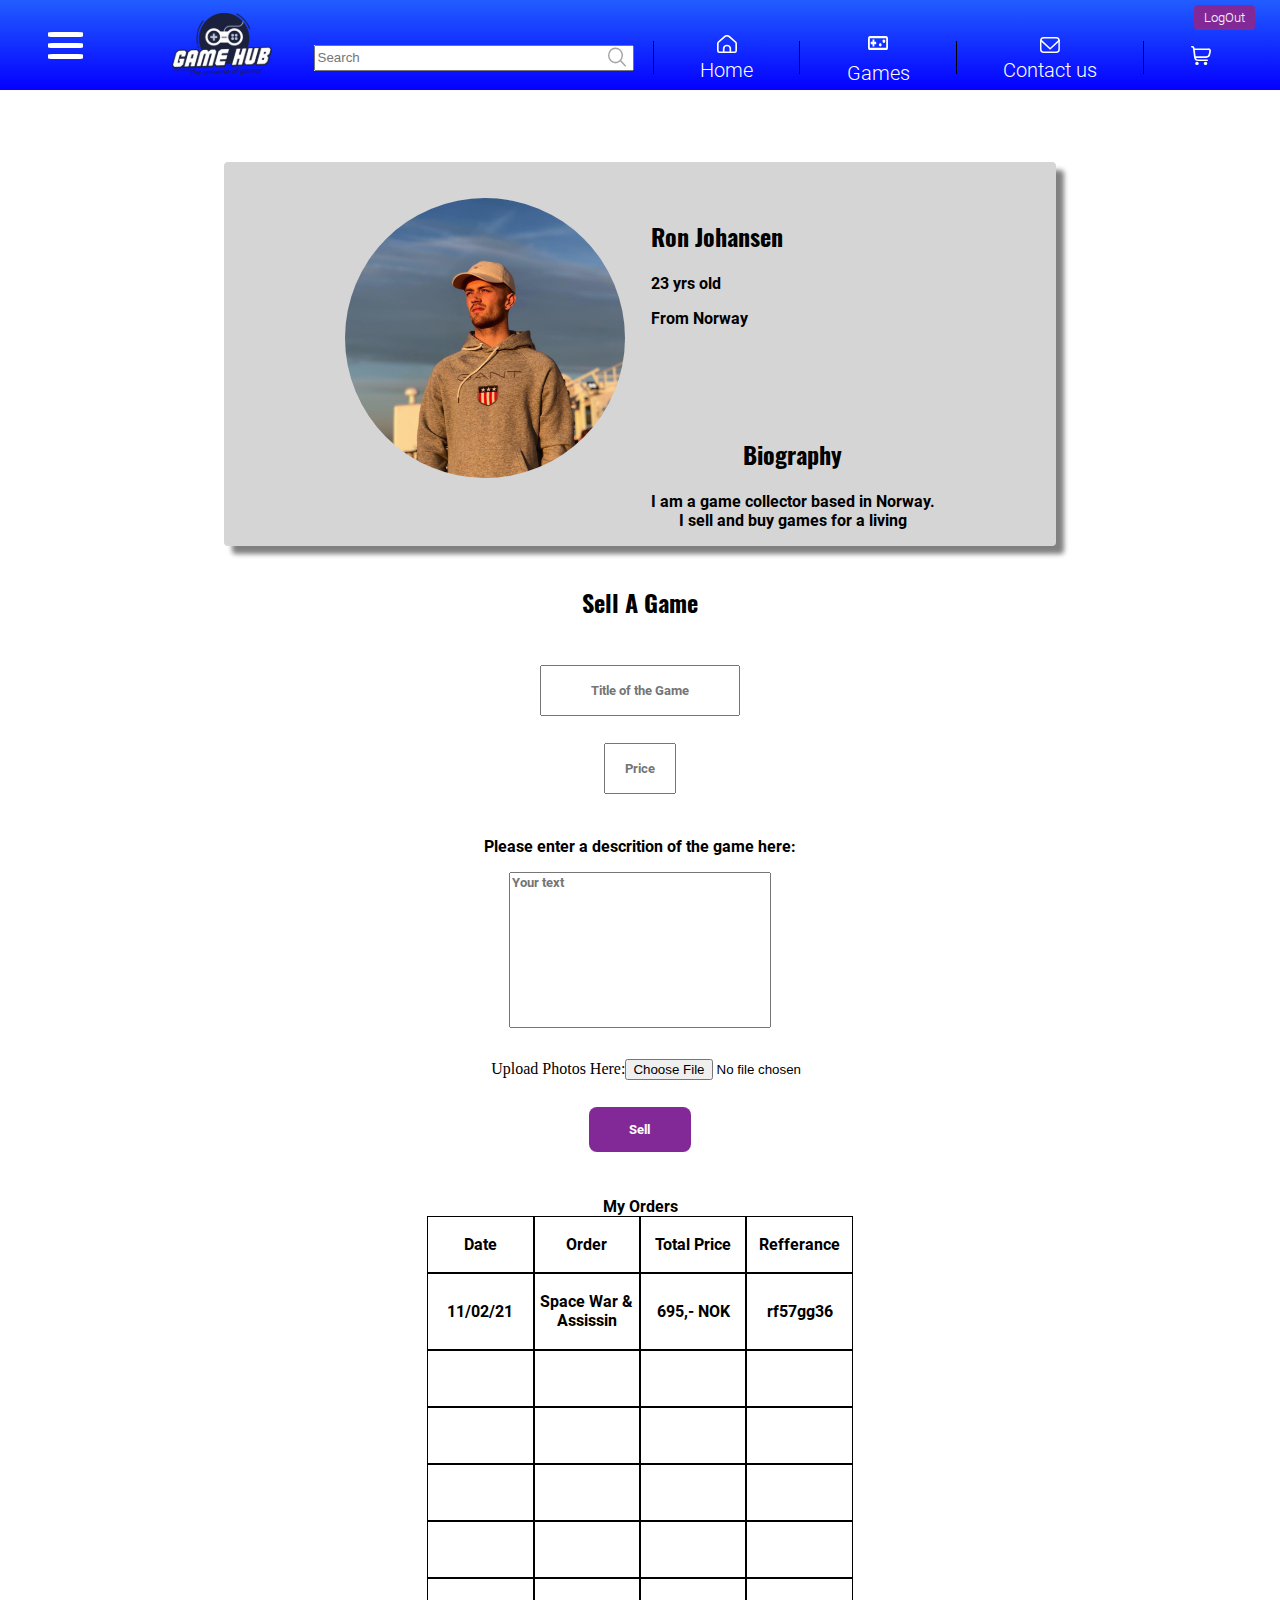
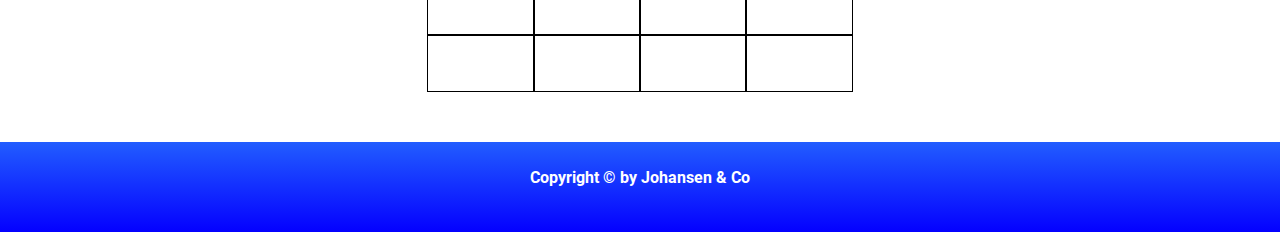
==== commit 9e00ef06: "added alt text to nav" ====
--- a/html/account.html
+++ b/html/account.html
@@ -3,16 +3,36 @@
   <head>
     <meta charset="UTF-8" />
     <meta http-equiv="X-UA-Compatible" content="IE=edge" />
+    <meta name="description" content="You GameHub account" />
     <meta name="viewport" content="width=device-width, initial-scale=1.0" />
     <link rel="stylesheet" href="/styles/style.css" />
+    <script>
+      (function (h, o, t, j, a, r) {
+        h.hj =
+          h.hj ||
+          function () {
+            (h.hj.q = h.hj.q || []).push(arguments);
+          };
+        h._hjSettings = { hjid: 2887954, hjsv: 6 };
+        a = o.getElementsByTagName("head")[0];
+        r = o.createElement("script");
+        r.async = 1;
+        r.src = t + h._hjSettings.hjid + j + h._hjSettings.hjsv;
+        a.appendChild(r);
+      })(window, document, "https://static.hotjar.com/c/hotjar-", ".js?sv=");
+    </script>
     <script src="/js/script.js"></script>
-    <title>Account</title>
+    <title>My account</title>
   </head>
 
   <body>
     <div class="overlay" id="overlay"></div>
     <section class="desktopNavbar">
-      <div class="menuIcon" style="grid-area: menuIcon; cursor: pointer" onclick="openMenu()">
+      <div
+        class="menuIcon"
+        style="grid-area: menuIcon; cursor: pointer"
+        onclick="openMenu()"
+      >
         <div></div>
         <div></div>
         <div></div>
@@ -21,29 +41,47 @@
         src="/resources/icons/GameHub_Logo.svg"
         style="grid-area: logo; margin: 0 auto; cursor: pointer"
         onclick="window.location.href ='../index.html'"
+        alt="Gamehub logo"
       />
       <div class="search">
-        <img src="/resources/icons/SearchIcon_grey.svg" onclick="window.location.href='/html/search.html'" />
+        <img
+          src="/resources/icons/SearchIcon_grey.svg"
+          onclick="window.location.href='/html/search.html'"
+          alt="search icon"
+        />
         <input placeholder="Search" type="text" name="search" />
       </div>
       <div class="links">
         <div class="seperator"></div>
         <div>
-          <a href="../index.html"><img src="/resources/icons/HomeIcon.svg" alt="" /></a>
+          <a href="../index.html"
+            ><img src="/resources/icons/HomeIcon.svg" alt="home icon"
+          /></a>
           <div><a href="../index.html">Home</a></div>
         </div>
         <div class="seperator"></div>
         <div>
-          <a href="/html/games.html"><img href="../html/contact.html" src="/resources/icons/GameIcon.svg" alt="" /></a>
+          <a href="/html/games.html"
+            ><img
+              href="../html/contact.html"
+              src="/resources/icons/GameIcon.svg"
+              alt="game page icon"
+          /></a>
           <div><a href="/html/games.html">Games</a></div>
         </div>
         <div class="seperator"></div>
         <div>
-          <a href="/html/contact.html"><img src="/resources/icons/ContactIcon.svg" alt="" /></a>
+          <a href="/html/contact.html"
+            ><img src="/resources/icons/ContactIcon.svg" alt="contact us icon"
+          /></a>
           <div><a href="/html/contact.html">Contact us</a></div>
         </div>
         <div class="seperator"></div>
-        <a href="/html/checkout.html"><img src="/resources/icons/ShoppingcartIcon.svg" alt="" /></a>
+        <a href="/html/checkout.html"
+          ><img
+            src="/resources/icons/ShoppingcartIcon.svg"
+            alt="schopping cart icon"
+        /></a>
         <div></div>
       </div>
       <div class="buttons">
@@ -56,8 +94,12 @@
       <a href="/html/games.html">Games</a>
       <a href="/html/checkout.html">Contact Us</a>
       <div class="side-cta">
-        <button onclick="window.location.href = '/html/login.html'">Login</button>
-        <button onclick="window.location.href = '/html/signup.html'">Sign up</button>
+        <button onclick="window.location.href = '/html/login.html'">
+          Login
+        </button>
+        <button onclick="window.location.href = '/html/signup.html'">
+          Sign up
+        </button>
       </div>
     </div>
 
@@ -67,11 +109,21 @@
         <div></div>
         <div></div>
       </div>
-      <img width="70px;" src="/resources/icons/GameHub_Logo.svg" onclick="window.location.href ='../index.html'" />
+      <img
+        width="70px;"
+        src="/resources/icons/GameHub_Logo.svg"
+        onclick="window.location.href ='../index.html'"
+      />
       <img src="/resources/icons/SearchIcon.svg" onclick="search()" />
     </section>
 
-    <input class="searchbar" placeholder="Search" type="text" name="search" id="searchbar" />
+    <input
+      class="searchbar"
+      placeholder="Search"
+      type="text"
+      name="search"
+      id="searchbar"
+    />
     <div id="myMobileSideMenu" class="MobilesideMenu">
       <a href="#" class="closebtn" onclick="closeMobileMenu()">&times;</a>
       <a href="../index.html">Home</a>
@@ -79,8 +131,12 @@
       <a href="/html/checkout.html">Contact Us</a>
       <a href="/html/checkout.html">Shopping Cart</a>
       <div class="menu-CTA">
-        <button onclick="window.location.href = '/html/login.html'" style="cursor: pointer">Login</button>
-        <button onclick="window.location.href = '/html/signup.html'" style="cursor: pointer">Sign up</button>
+        <button
+          onclick="window.location.href = '/html/login.html'"
+          style="cursor: pointer"
+        >
+          LogOut
+        </button>
       </div>
     </div>
     <div class="mainProfileContainer">
@@ -104,14 +160,30 @@
       <div class="sellGameContainer">
         <h2>Sell A Game</h2>
         <div class="sellGameInfo">
-          <input type="text" placeholder="Title of the Game" class="sellGameTitle" />
+          <input
+            type="text"
+            placeholder="Title of the Game"
+            class="sellGameTitle"
+          />
           <input type="text" placeholder="Price" class="price" />
           <div class="gameDescription">
             <p>Please enter a descrition of the game here:</p>
-            <textarea name="" id="" cols="30" rows="10" placeholder="Your text"></textarea>
+            <textarea
+              name=""
+              id=""
+              cols="30"
+              rows="10"
+              placeholder="Your text"
+            ></textarea>
           </div>
-          <label for="#" class="upload">Upload Photos Here:<input type="file" /></label>
-          <button onclick="if(!alert('Your Game has been listed')){window.location.reload();}">Sell</button>
+          <label for="#" class="upload"
+            >Upload Photos Here:<input type="file"
+          /></label>
+          <button
+            onclick="if(!alert('Your Game has been listed')){window.location.reload();}"
+          >
+            Sell
+          </button>
         </div>
       </div>
       <div class="UserHistory">
@@ -170,7 +242,6 @@
         </table>
       </div>
     </div>
-
   </body>
   <footer>
     <p>Copyright &copy; by Johansen & Co</p>
--- a/styles/style.css
+++ b/styles/style.css
@@ -149,7 +149,7 @@
 }
 
 .buttons > button {
-  background-color: #d03af2;
+  background-color: #832997;
   border: none;
   border-radius: 4px;
   width: fit-content;
@@ -203,11 +203,11 @@
   text-align: center;
   font-family: Oswald-Bold;
 }
-h2{
+h2 {
   font-family: Oswald-Bold;
 }
-h3{
-  font-family: Roboto-light
+h3 {
+  font-family: Roboto-light;
 }
 a {
   font-family: Roboto-light;
@@ -337,7 +337,7 @@
   margin-top: 1vh;
   border: none;
   color: white;
-  background-color: #d03af2;
+  background-color: #832997;
 }
 /*signup page ↓↓↓*/
 .mainSignupContainer {
@@ -387,7 +387,7 @@
   margin-top: 1vh;
   border: none;
   color: white;
-  background-color: #d03af2;
+  background-color: #832997;
 }
 
 /* contact us page ↓↓↓*/
@@ -427,7 +427,7 @@
   height: 5vh;
   border: none;
   color: white;
-  background-color: #d03af2;
+  background-color: #832997;
   border-radius: 8px;
 }
 /*Product page ↓↓↓*/
@@ -445,7 +445,7 @@
   justify-content: flex-start;
   flex-direction: column;
 }
-.productContainer > p{
+.productContainer > p {
   font-family: Roboto-Bold;
 }
 .prodImg {
@@ -454,7 +454,7 @@
   width: 45vw;
   height: 45vh;
 }
-.productContainer > h2{
+.productContainer > h2 {
   font-family: Roboto-Bold;
 }
 .smalImg {
@@ -476,7 +476,7 @@
 }
 .prodButtons > button {
   font-family: Roboto-Bold;
-  background-color: #d03af2;
+  background-color: #832997;
   color: white;
   border-radius: 8px;
   border: none;
@@ -514,7 +514,6 @@
   height: 280px;
 }
 .userBio {
-  
   margin-top: 12vh;
   text-align: center;
 }
@@ -554,7 +553,7 @@
   width: 20vw;
   resize: none;
 }
-.gameDescription p{
+.gameDescription p {
   font-family: Roboto-Bold;
 }
 .sellGameInfo .upload {
@@ -566,7 +565,7 @@
   height: 5vh;
   border-radius: 8px;
   border: none;
-  background-color: #d03af2;
+  background-color: #832997;
   color: white;
 }
 .userPaymentHistory > table,
@@ -580,7 +579,7 @@
   height: 3vh;
   width: 8vw;
 }
-.userPaymentHistory > caption{
+.userPaymentHistory > caption {
   font-family: Roboto-Bold;
 }
 
@@ -624,7 +623,7 @@
 }
 .searchResult1Bt > button {
   font-family: Roboto-Bold;
-  background-color: #d03af2;
+  background-color: #832997;
   color: white;
   border: none;
   border-radius: 4px;
@@ -656,9 +655,39 @@
 .checkoutContainer {
   background-color: #d8d8d8;
   width: 40vw;
-  height: 80vh;
+  height: 100vh;
   display: flex;
   flex-direction: column;
+}
+.sumOfItems {
+  display: grid;
+  grid-template-columns: 1fr;
+  padding: 10px;
+  gap: 5px;
+}
+.cartItemBtn {
+  font-size: 30px;
+  font-weight: bold;
+  border: none;
+  padding: 5px;
+  display: flex;
+  align-items: center;
+  justify-content: center;
+  height: 20px;
+  cursor: pointer;
+}
+.cartItem {
+  display: grid;
+  grid-template-columns: 35% 10% 15% 15% 10% 5% 5%;
+  align-items: center;
+}
+.remove {
+  width: 40px;
+  height: 30px;
+}
+.deleteAllBtn {
+  width: 80px;
+  height: 40px;
 }
 .creditInfo {
   gap: 1vw;
@@ -668,7 +697,7 @@
 }
 .creditInfo > button {
   font-family: Roboto-Bold;
-  background-color: #d03af2;
+  background-color: #832997;
   color: white;
   border-radius: 4px;
   border: none;
@@ -707,10 +736,6 @@
   margin-top: 50px;
   flex-basis: 100%;
 }
-
-
-
-
 
 @media only screen and (max-width: 770px) {
   body {
@@ -774,7 +799,7 @@
 
   .menu-CTA > button {
     text-align: center;
-    background-color: #d03af2;
+    background-color: #832997;
     color: white;
     width: 130px;
     height: 47px;
@@ -1117,8 +1142,10 @@
     height: 60vh;
   }
   .sumOfItems {
+    display: grid;
     margin-bottom: 2vh;
   }
+
   .creditInfo > button {
     height: 4vh;
     width: 22vw;
